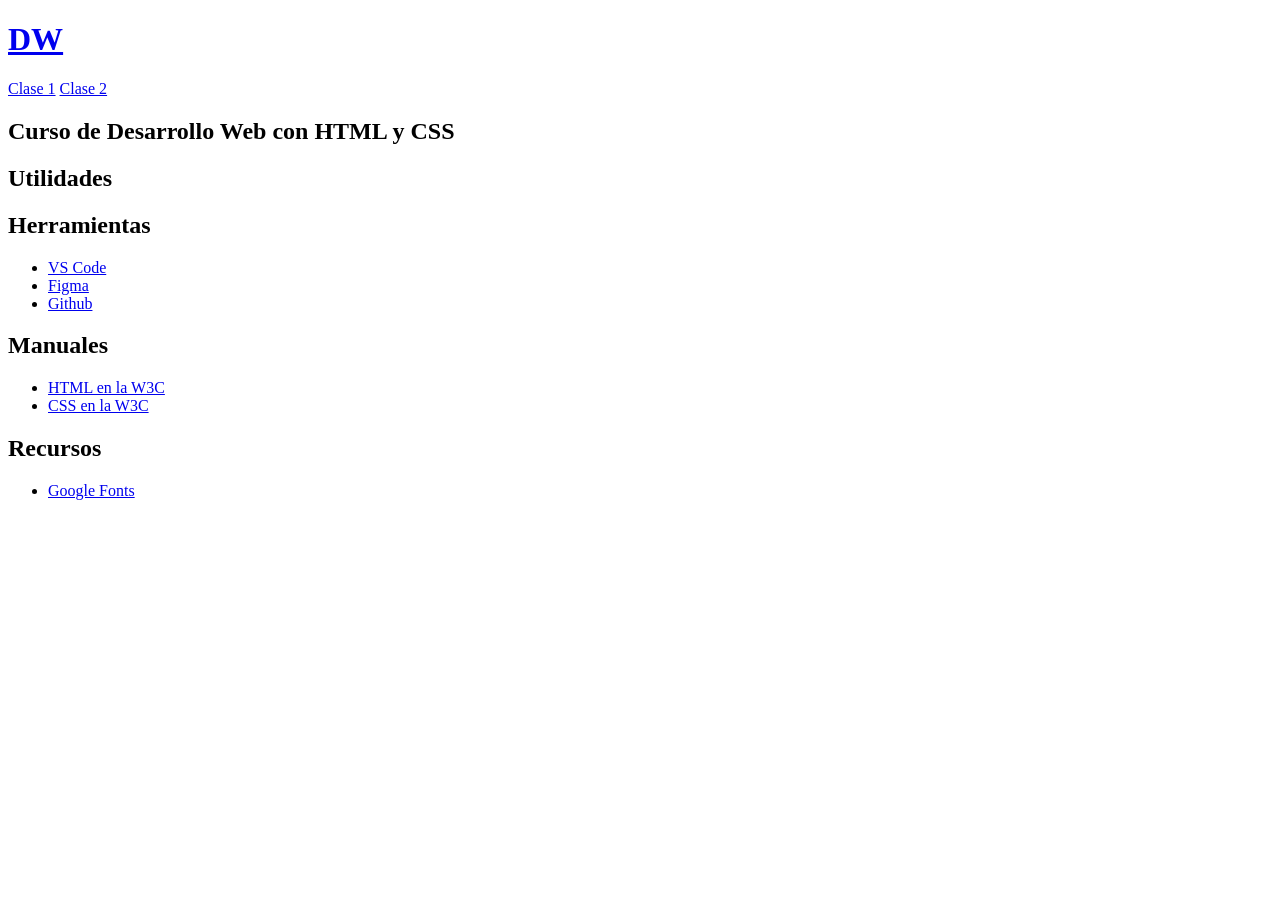
==== index.html @ 39ec7388 "Antes de la clase 2" ====
<!DOCTYPE html>
<html lang="es">
<head>
  <meta charset="UTF-8">
  <meta name="viewport" content="width=device-width, initial-scale=1.0">
  <title>Curso de Desarrollo Web con HTML y CSS</title>
</head>
<body>
  <header>
    <h1><a href="index.html">DW</a></h1>
    <nav>
      <a href="clase1.html">Clase 1</a>
      <a href="clase2.html">Clase 2</a>
    </nav>
  </header>

  <main>
    <section>
      <h1>Curso de Desarrollo Web con HTML y CSS</h1>
    </section>
    <section>
      <h1>Utilidades</h1>
      <h2>Herramientas</h2>
      <ul>
        <li><a href="https://code.visualstudio.com/" target="_blank" rel="noopener noreferrer">VS Code</a></li>
        <li><a href="https://figma.com/" target="_blank" rel="noopener noreferrer">Figma</a></li>
        <li><a href="https://github.com/" target="_blank" rel="noopener noreferrer">Github</a></li>
      </ul>
      <h2>Manuales</h2>
      <ul>
        <li><a href="https://www.w3schools.com/html/" target="_blank" rel="noopener noreferrer">HTML en la W3C</a></li>
        <li><a href="https://www.w3schools.com/css/" target="_blank" rel="noopener noreferrer">CSS en la W3C</a></li>
      </ul>
      <h2>Recursos</h2>
      <ul>
        <li><a href="https://fonts.google.com/" target="_blank" rel="noopener noreferrer">Google Fonts</a></li>
      </ul>
    </section>
  </main>
  <footer>

  </footer>
</body>
</html>
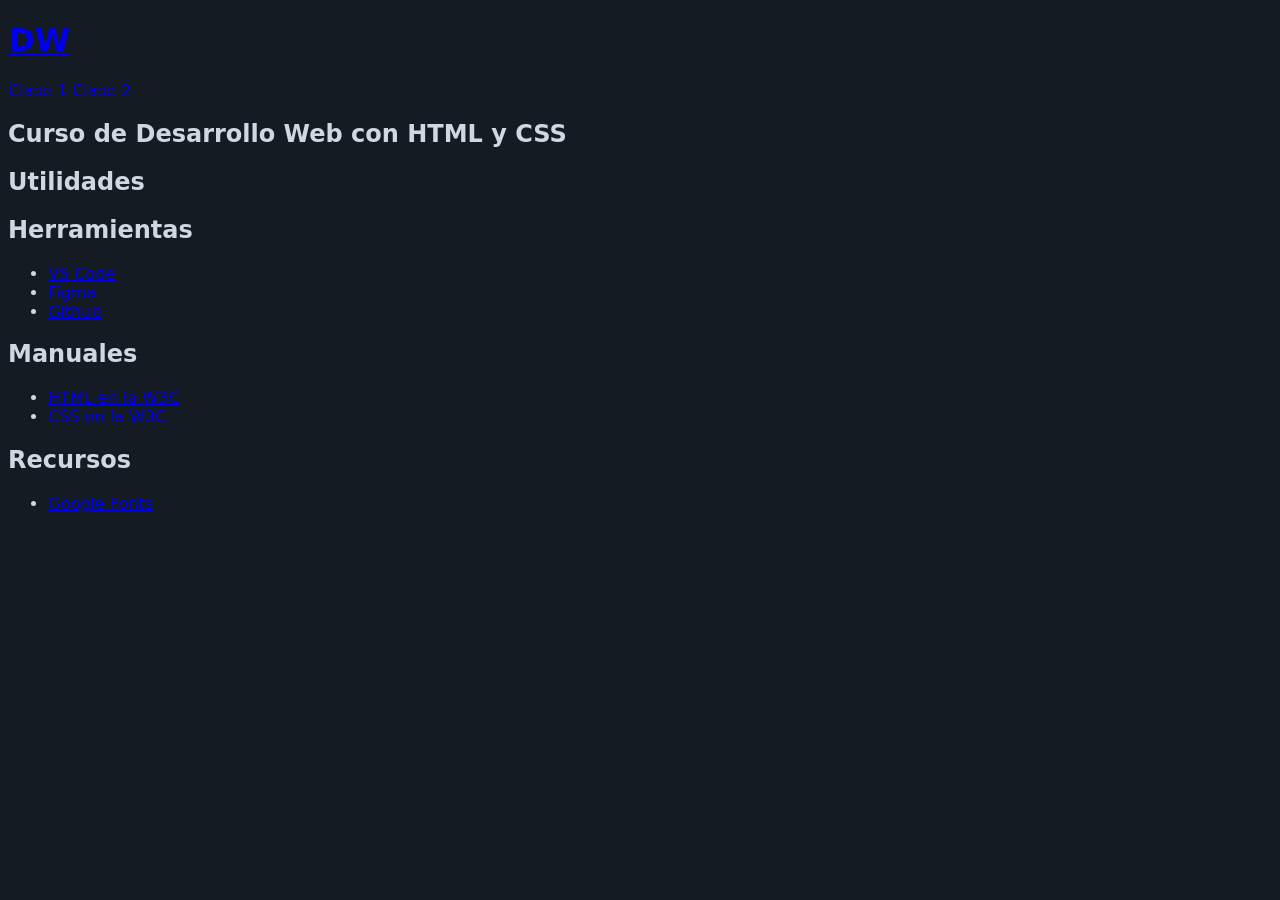
==== commit ba279ff8: "Clase 2" ====
--- a/index.html
+++ b/index.html
@@ -4,6 +4,7 @@
   <meta charset="UTF-8">
   <meta name="viewport" content="width=device-width, initial-scale=1.0">
   <title>Curso de Desarrollo Web con HTML y CSS</title>
+  <link rel="stylesheet" href="css/estilos.css">
 </head>
 <body>
   <header>
--- a/css/estilos.css
+++ b/css/estilos.css
@@ -0,0 +1,62 @@
+/* Mi hoja de estilos */
+/*
+selector {
+  propiedad: valor;
+}
+*/
+
+/* Variables */
+html {
+  --bg-color-200:hsl(214, 25%, 11%);
+  --bg-color-400:hsl(212, 19%, 16%);
+  --bg-color-400-75:hsl(212, 19%, 16%, 75%);
+  --bg-color-500:hsl(212, 19%, 25%);
+
+  --text-color:hsl(215, 25%, 85%);
+
+  --accent-color-200:hsl(22, 44%, 12%);
+  --accent-color-400:hsl(22, 100%, 65%);
+  --accent-color-500:hsl(22, 100%, 85%);
+
+  --font-family: system-ui, -apple-system, BlinkMacSystemFont, 'Segoe UI', Roboto, Oxygen, Ubuntu, Cantarell, 'Open Sans', 'Helvetica Neue', sans-serif;
+}
+
+* {
+  box-sizing: border-box;
+}
+
+body {
+  background-color: var(--bg-color-200);
+  color: var(--text-color);
+  font-family: var(--font-family);
+}
+
+/* Ejemplo de modelo de caja en clase 2 */
+/* Usamos el selector de clase */
+.modelo-de-caja {
+  background-color: var(--bg-color-500);
+  padding: 16px;
+  border: 5px solid var(--accent-color-400) ; /* grosor de línea / estilo del borde / color del borde */
+  margin-top: 16px;
+  margin-right: auto;
+  margin-bottom: 16px;
+  margin-left: auto;
+  /* top right bottom left */
+  margin: 16px auto 16px auto;
+  /* top y bottom / right y left */
+  margin: 16px auto;
+  /* top / right y left / bottom */
+  margin: 16px auto 32px;
+
+  /* Tamaño del elemento */
+  width: min(350px, 75%);
+  min-height: 250px;
+}
+
+.item-1 {
+  box-sizing: content-box; /* Padding y Border suman al tamaño final del elemento */
+}
+
+.item-2 {
+  box-sizing: border-box; /* Ni padding, ni border suman para el tamaño final del elemento. */
+}
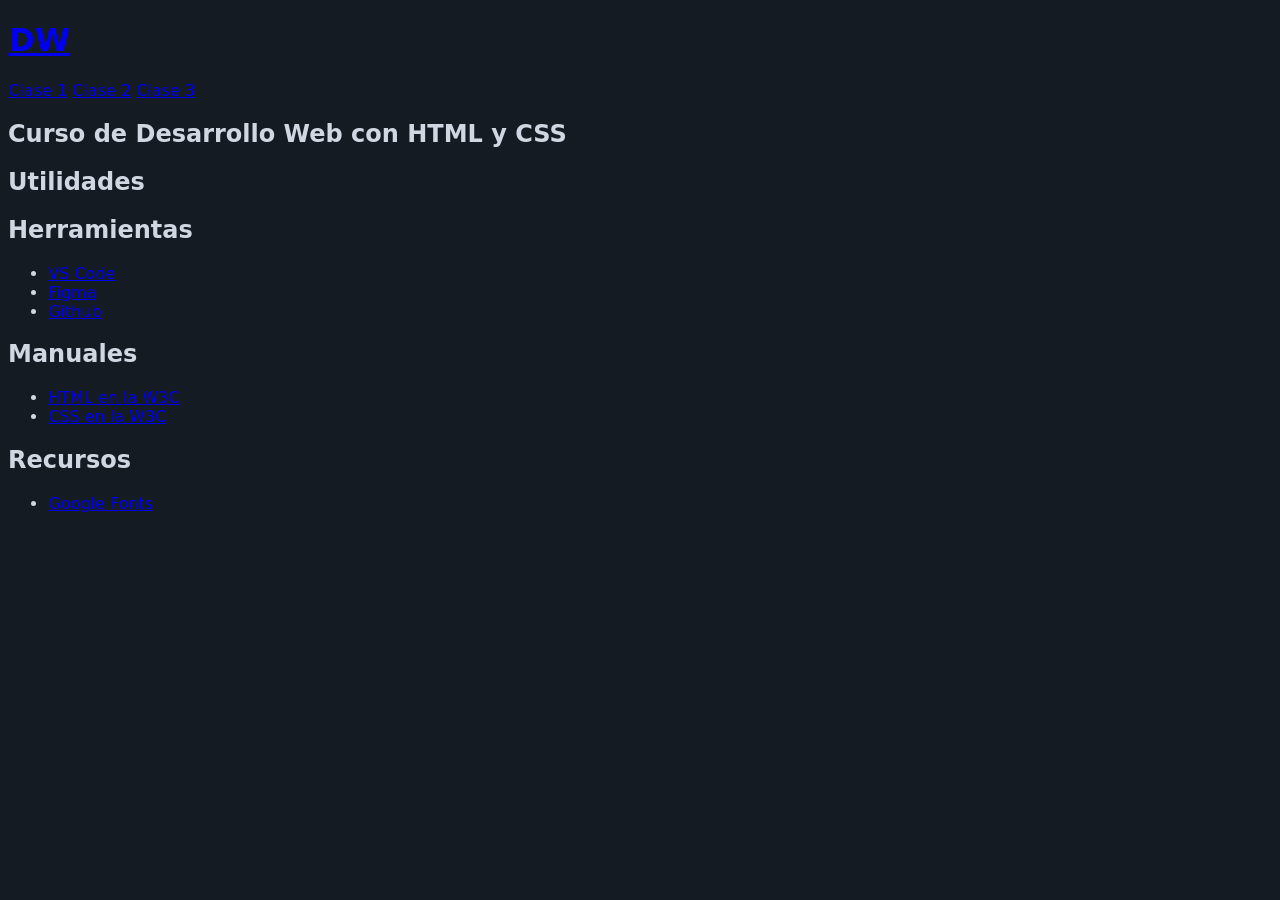
==== commit 8c36055e: "Antes de la clase 3" ====
--- a/index.html
+++ b/index.html
@@ -12,9 +12,9 @@
     <nav>
       <a href="clase1.html">Clase 1</a>
       <a href="clase2.html">Clase 2</a>
+      <a href="clase3.html">Clase 3</a>
     </nav>
   </header>
-
   <main>
     <section>
       <h1>Curso de Desarrollo Web con HTML y CSS</h1>
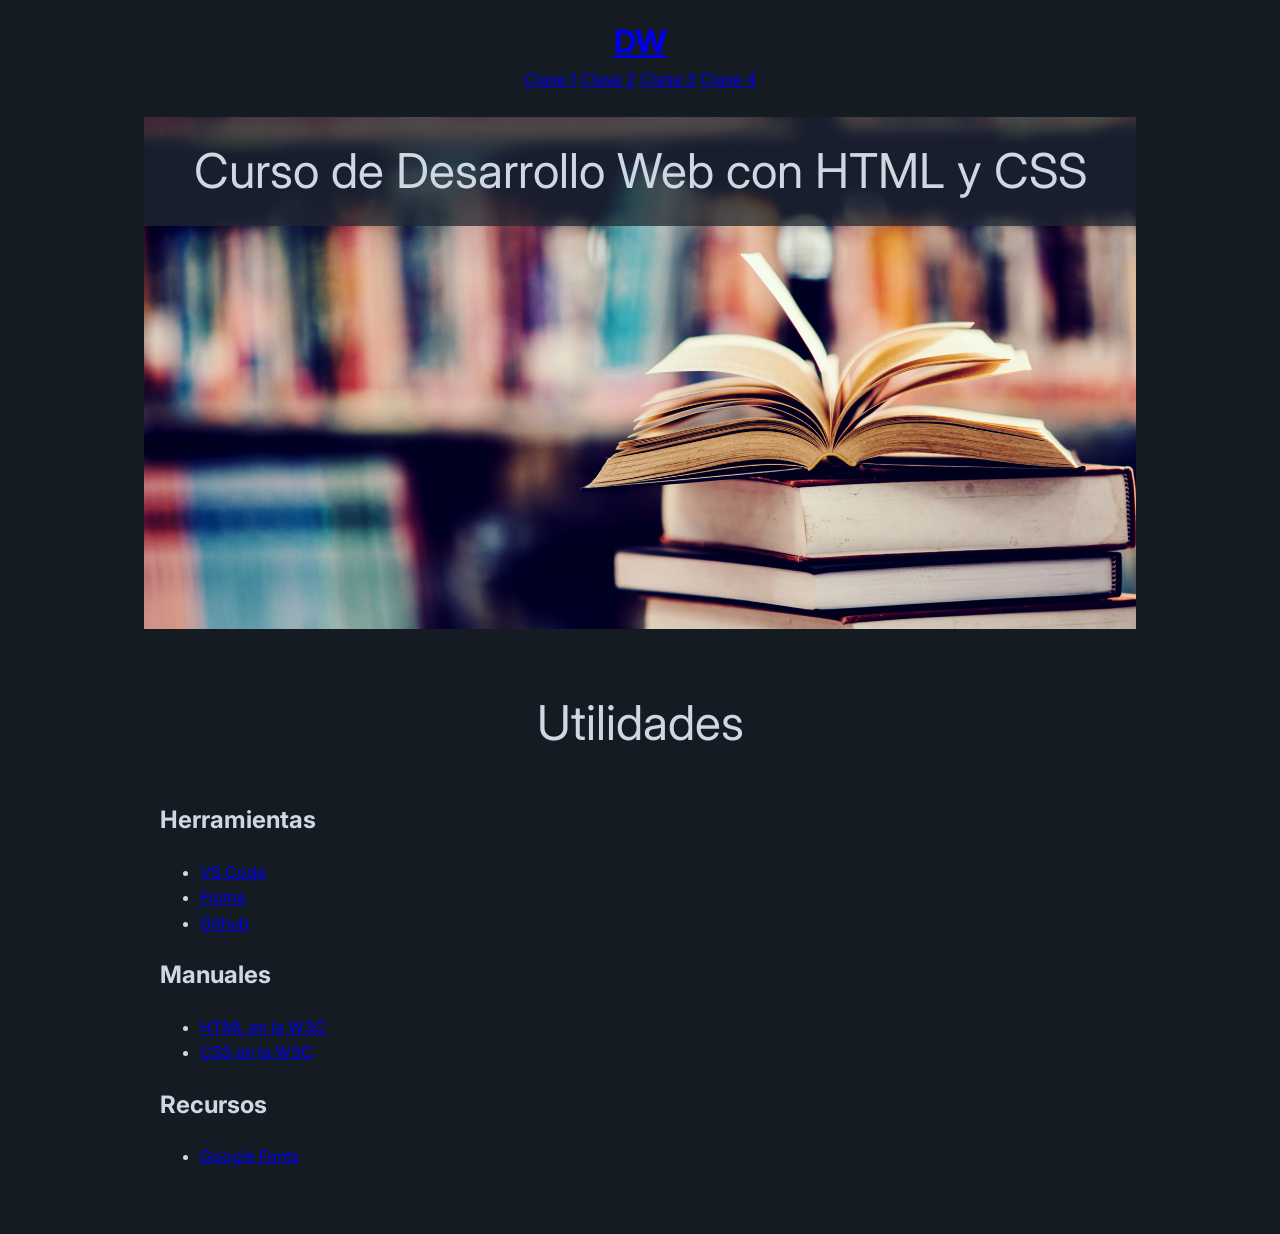
==== commit 161deea5: "Antes de la clase 4" ====
--- a/index.html
+++ b/index.html
@@ -13,10 +13,11 @@
       <a href="clase1.html">Clase 1</a>
       <a href="clase2.html">Clase 2</a>
       <a href="clase3.html">Clase 3</a>
+      <a href="clase4.html">Clase 4</a>
     </nav>
   </header>
   <main>
-    <section>
+    <section id="bienvenida">
       <h1>Curso de Desarrollo Web con HTML y CSS</h1>
     </section>
     <section>
--- a/css/estilos.css
+++ b/css/estilos.css
@@ -1,26 +1,31 @@
-/* Mi hoja de estilos */
-/*
-selector {
-  propiedad: valor;
-}
-*/
+/* Tipografía Inter desde Google Fonts */
+@import url('https://fonts.googleapis.com/css2?family=Inter:ital,opsz,wght@0,14..32,100..900;1,14..32,100..900&display=swap');
 
 /* Variables */
 html {
+  /* Colores para el fondo */
   --bg-color-200:hsl(214, 25%, 11%);
   --bg-color-400:hsl(212, 19%, 16%);
   --bg-color-400-75:hsl(212, 19%, 16%, 75%);
   --bg-color-500:hsl(212, 19%, 25%);
-
+  /* Color del texto */
   --text-color:hsl(215, 25%, 85%);
-
+  /* Colores de acento */
   --accent-color-200:hsl(22, 44%, 12%);
   --accent-color-400:hsl(22, 100%, 65%);
   --accent-color-500:hsl(22, 100%, 85%);
+  /* Familia tipográfica */
+  --font-family: "Inter", sans-serif;
+  /* Tamaños para los contenedores */
 
-  --font-family: system-ui, -apple-system, BlinkMacSystemFont, 'Segoe UI', Roboto, Oxygen, Ubuntu, Cantarell, 'Open Sans', 'Helvetica Neue', sans-serif;
 }
 
+/* rem, root em, 1rem = 16px
+  Regla de 8 puntos.
+  Regla de 4 puntos.
+*/
+
+/* Estilos generales */
 * {
   box-sizing: border-box;
 }
@@ -29,14 +34,71 @@
   background-color: var(--bg-color-200);
   color: var(--text-color);
   font-family: var(--font-family);
+  margin: 0;
+  line-height: 1.6; /* Cuerpo + 60% */
 }
+
+img {
+  width: 100%;
+}
+
+/* Estilos para el header */
+header {
+  padding: 1rem 0 1.5rem;
+  text-align: center;
+}
+
+header h1 {
+  margin: 0;
+}
+
+/* Estilos para el main y las secciones */
+main {
+  width: min(62rem, 100%);
+  margin: 0 auto;
+}
+
+section {
+  padding: 1rem;
+}
+
+section h1 {
+  text-align: center; /* Alineación del texto */
+  font-size: 3rem; /* Tamaño del cuerpo de la tipografía */
+  font-style: normal; /* Inclinación del eje de la tipografía */
+  font-weight: 400; /* Grosor de la línea */
+}
+
+#bienvenida {
+  background-image: url('../img/bienvenida.jpg');
+  background-size: cover;
+  min-height: 32rem;
+  padding: 0;
+}
+
+#bienvenida h1 {
+  background-color: var(--bg-color-400-75);
+  padding: 1rem;
+  margin: 0;
+}
+
+/* Estilos para el footer */
+footer {
+  padding: 1rem;
+}
+
 
 /* Ejemplo de modelo de caja en clase 2 */
 /* Usamos el selector de clase */
 .modelo-de-caja {
+  /* Color del fondo */
   background-color: var(--bg-color-500);
+  /* Margen interno */
   padding: 16px;
+  /* Borde */
   border: 5px solid var(--accent-color-400) ; /* grosor de línea / estilo del borde / color del borde */
+
+  /* Diferentes formas de aplicar margen externo y el centrado del contenedor usando margin */
   margin-top: 16px;
   margin-right: auto;
   margin-bottom: 16px;
@@ -51,6 +113,9 @@
   /* Tamaño del elemento */
   width: min(350px, 75%);
   min-height: 250px;
+
+  /* Bordes redondeados */
+  border-radius: 16px;
 }
 
 .item-1 {
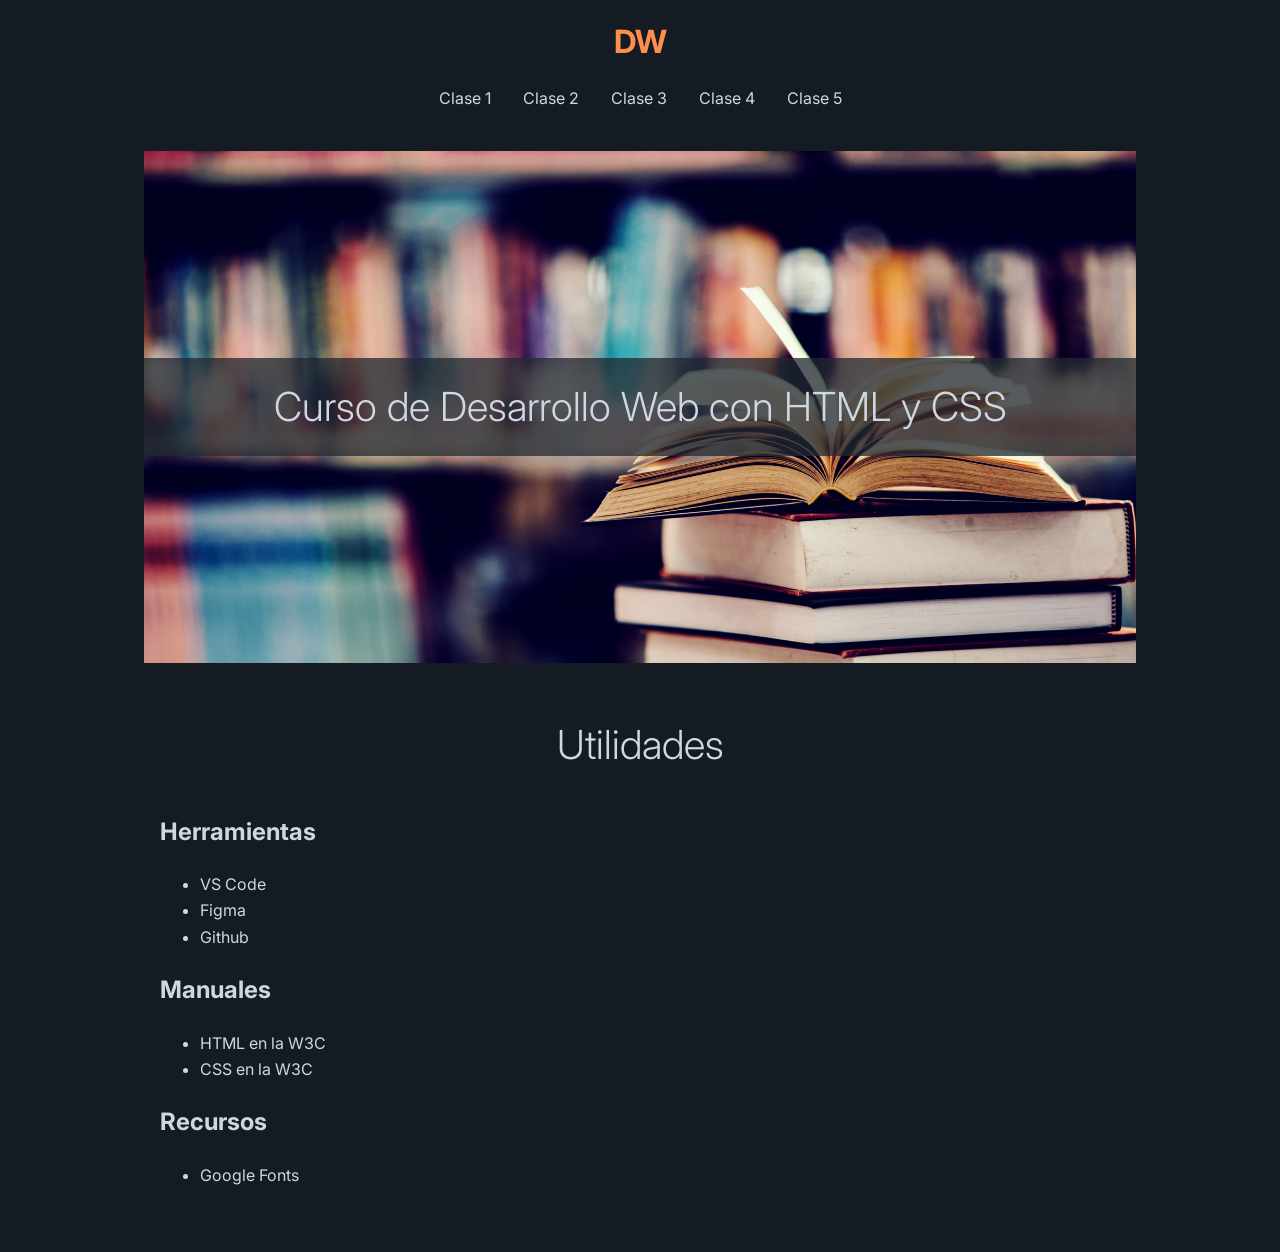
==== commit 8955f0ff: "Clase 4" ====
--- a/index.html
+++ b/index.html
@@ -8,12 +8,15 @@
 </head>
 <body>
   <header>
-    <h1><a href="index.html">DW</a></h1>
+    <h1><a href="index.html" class="principal">DW</a></h1>
     <nav>
-      <a href="clase1.html">Clase 1</a>
-      <a href="clase2.html">Clase 2</a>
-      <a href="clase3.html">Clase 3</a>
-      <a href="clase4.html">Clase 4</a>
+      <ul>
+        <li><a href="clase1.html">Clase 1</a></li>
+        <li><a href="clase2.html">Clase 2</a></li>
+        <li><a href="clase3.html">Clase 3</a></li>
+        <li><a href="clase4.html">Clase 4</a></li>
+        <li><a href="clase5.html">Clase 5</a></li>
+      </ul>
     </nav>
   </header>
   <main>
--- a/css/estilos.css
+++ b/css/estilos.css
@@ -16,8 +16,6 @@
   --accent-color-500:hsl(22, 100%, 85%);
   /* Familia tipográfica */
   --font-family: "Inter", sans-serif;
-  /* Tamaños para los contenedores */
-
 }
 
 /* rem, root em, 1rem = 16px
@@ -35,7 +33,7 @@
   color: var(--text-color);
   font-family: var(--font-family);
   margin: 0;
-  line-height: 1.6; /* Cuerpo + 60% */
+  line-height: 1.65; /* Cuerpo + 60% */
 }
 
 img {
@@ -52,6 +50,48 @@
   margin: 0;
 }
 
+/* Lista con links en el header */
+header ul {
+  list-style: none;
+  padding: 0;
+  display: flex;
+  flex-direction: row;
+  gap: 2rem;
+  justify-content: center;
+  align-items: stretch;
+}
+
+/* Links generales */
+/* En reposo :link / Visitado :visited*/
+a:link,
+a:visited {
+  color: var(--text-color);
+  text-decoration: none;
+}
+
+/* Hover :hover / Active :active */
+a:hover,
+a:active {
+  color: var(--accent-color-400);
+}
+
+/* On focus */
+
+
+/* Links principales */
+a.principal:link,
+a.principal:visited {
+  color: var(--accent-color-400);
+  text-decoration: none;
+}
+
+/* Hover :hover / Active :active */
+a.principal:hover,
+a.principal:active {
+  color: var(--accent-color-500);
+}
+
+
 /* Estilos para el main y las secciones */
 main {
   width: min(62rem, 100%);
@@ -64,9 +104,9 @@
 
 section h1 {
   text-align: center; /* Alineación del texto */
-  font-size: 3rem; /* Tamaño del cuerpo de la tipografía */
+  font-size: 2.5rem; /* Tamaño del cuerpo de la tipografía */
   font-style: normal; /* Inclinación del eje de la tipografía */
-  font-weight: 400; /* Grosor de la línea */
+  font-weight: 300; /* Grosor de la línea */
 }
 
 #bienvenida {
@@ -74,6 +114,14 @@
   background-size: cover;
   min-height: 32rem;
   padding: 0;
+
+  display: flex;
+
+  flex-direction: column;
+  justify-content: center;
+  align-items: stretch;
+  
+  gap: 0;
 }
 
 #bienvenida h1 {
@@ -88,7 +136,7 @@
 }
 
 
-/* Ejemplo de modelo de caja en clase 2 */
+/* Ejemplo de modelo de caja en clase 2 y clase 3 */
 /* Usamos el selector de clase */
 .modelo-de-caja {
   /* Color del fondo */
@@ -124,4 +172,37 @@
 
 .item-2 {
   box-sizing: border-box; /* Ni padding, ni border suman para el tamaño final del elemento. */
+}
+
+/* Clase 4: Flexbox */
+/* Fila */
+.contenedor-flex-row {
+  background-color: var(--bg-color-500);
+  margin-bottom: 2rem;
+  padding: 1rem;
+  min-height: 32rem;
+  display: flex; /* Convierte el contenedor a un contenedor flexible */
+  flex-direction: row; /* Controla la dirección del eje principal */
+  gap: 0; /* solamente agrega un espacio de distancia entre los elementos */
+  justify-content: space-between; /* Controla el eje principal */
+  align-items: center; /* Controla el eje secundario */
+}
+
+.item {
+  border: 0.2rem solid var(--accent-color-400);
+  padding: 2rem;
+}
+
+/* Columna */
+.contenedor-flex-column {
+  background-color: var(--bg-color-500);
+  padding: 1rem;
+  min-height: 42rem;
+  text-align: center;
+
+  display: flex;
+  flex-direction: column;
+  gap: 1rem;
+  justify-content: center;
+  align-items: stretch;
 }
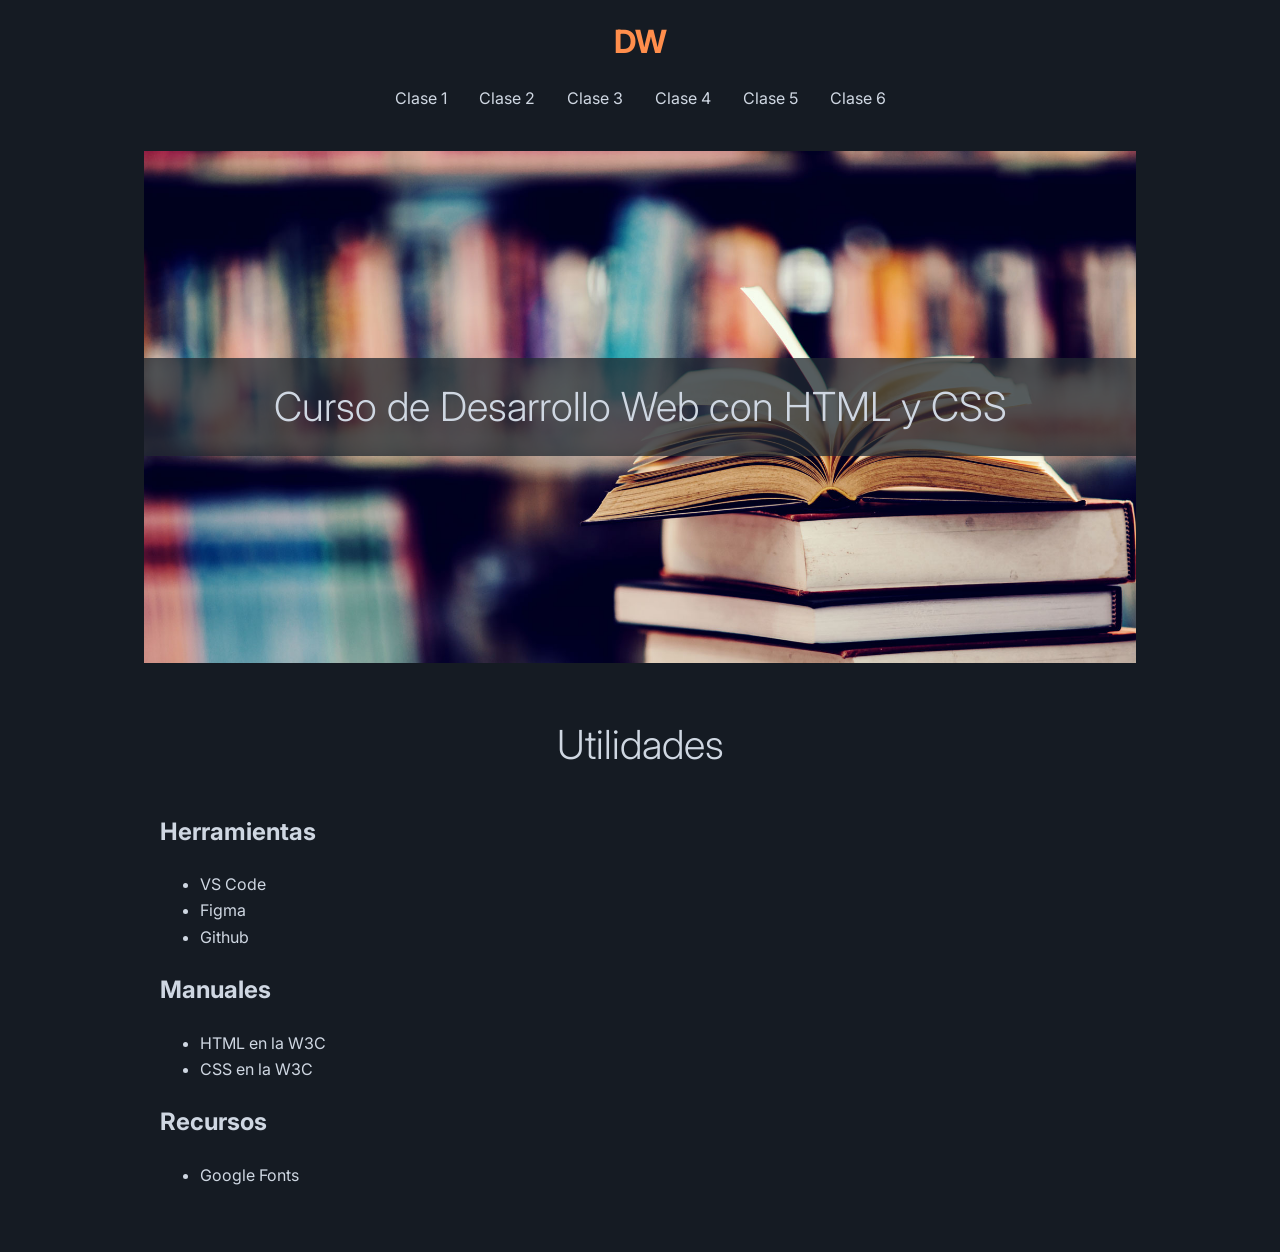
==== commit 5b2efea0: "Antes de la clase 6" ====
--- a/index.html
+++ b/index.html
@@ -16,6 +16,7 @@
         <li><a href="clase3.html">Clase 3</a></li>
         <li><a href="clase4.html">Clase 4</a></li>
         <li><a href="clase5.html">Clase 5</a></li>
+        <li><a href="clase6.html">Clase 6</a></li>
       </ul>
     </nav>
   </header>
--- a/css/estilos.css
+++ b/css/estilos.css
@@ -205,4 +205,84 @@
   gap: 1rem;
   justify-content: center;
   align-items: stretch;
-}+}
+
+/* Clase 5 */
+
+/* Resolución del ejercicio de Novedades */
+/* Quitamos el margin de todos los elementos que componen el contenedor-novedades */
+.contenedor-novedades * {
+  margin: 0;
+}
+
+/* Crear el display flex para el catálogo */
+.contenedor-novedades {
+  display: flex;
+  flex-direction: row;
+  justify-content: space-between;
+  align-items: stretch;
+  gap: 1rem;
+}
+
+/* Display flex para los elementos dentro de los artículos */
+.contenedor-novedades article {
+  width: 12rem;
+  text-align: center;
+
+  display: flex;
+  flex-direction: column;
+  justify-content: space-between;
+  align-items: stretch;
+  gap: 0.5rem;
+}
+
+/* Estilos para el título del libro */
+.contenedor-novedades article h2 {
+  font-size: 1rem;
+}
+/* Estilos para el autor del libro */
+.contenedor-novedades article h3 {
+  font-weight: 400;
+}
+
+/* Contenedor de los botones */
+.contenedor-btn {
+  display: flex;
+  flex-direction: column;
+  gap: 0.5rem;
+}
+
+/* Links para los artículos */
+/* :link / :visited */
+a.btn-outline:link,
+a.btn-outline:visited {
+  border: 0.15rem solid var(--bg-color-500);
+  padding: 0.4rem 0;
+  border-radius: 0.5rem;
+  font-size: 0.9rem;
+}
+
+a.btn-fill:link,
+a.btn-fill:visited {
+  border: 0.15rem solid var(--bg-color-500);
+  background-color: var(--bg-color-400);
+  padding: 0.4rem 0;
+  border-radius: 0.5rem;
+  font-size: 0.9rem;
+}
+
+/* :hover / :active */
+a.btn-outline:hover,
+a.btn-outline:active {
+  border: 0.15rem solid var(--accent-color-400);
+  background-color: var(--bg-color-400);
+}
+
+a.btn-fill:hover,
+a.btn-fill:active {
+  border: 0.15rem solid var(--accent-color-400);
+  background-color: var(--accent-color-400);
+  color: var(--bg-color-200);
+}
+
+/*  */
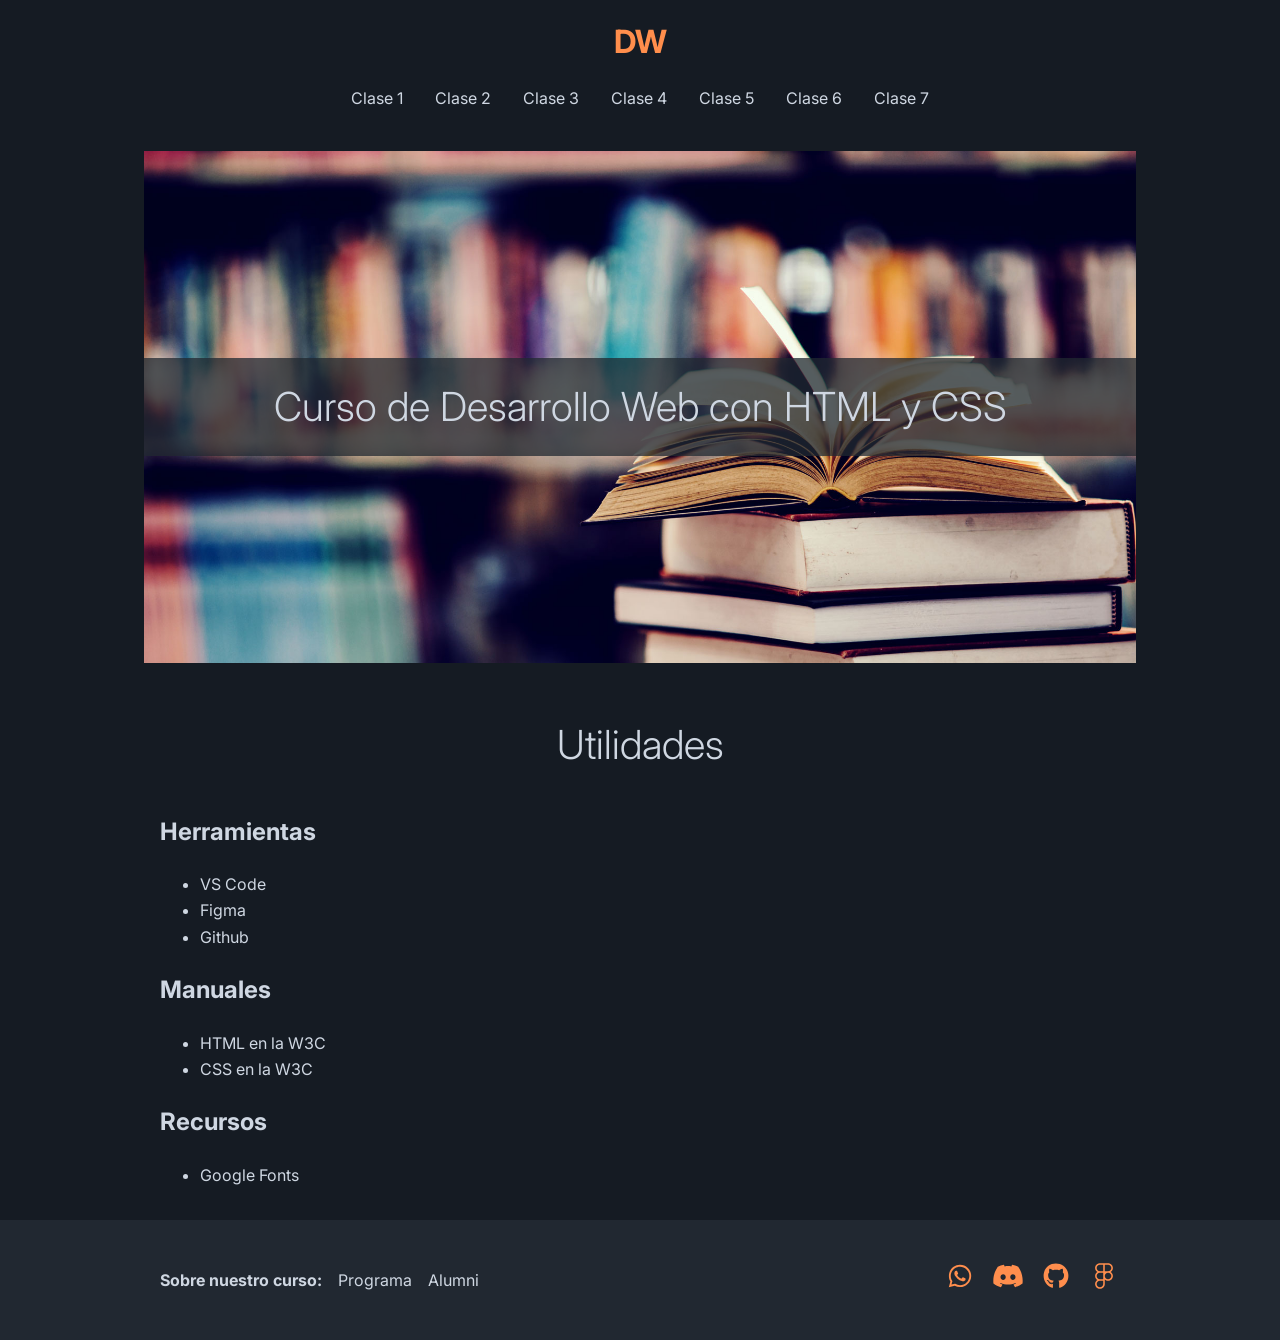
==== commit 8c06f5f4: "Clase 7" ====
--- a/index.html
+++ b/index.html
@@ -17,6 +17,7 @@
         <li><a href="clase4.html">Clase 4</a></li>
         <li><a href="clase5.html">Clase 5</a></li>
         <li><a href="clase6.html">Clase 6</a></li>
+        <li><a href="clase7.html">Clase 7</a></li>
       </ul>
     </nav>
   </header>
@@ -44,7 +45,32 @@
     </section>
   </main>
   <footer>
+    <div class="contenedor-footer">
+      <nav>
+        <ul>
+          <li><h1>Sobre nuestro curso:</h1></li>
+          <li>
+            <a href="https://www.educacionit.com/curso-de-html" target="_blank" rel="noopener noreferrer">Programa</a>
+          </li>
 
+          <li><a href="https://alumni.education/" target="_blank" rel="noopener noreferrer">Alumni</a></li>
+        </ul>
+      </nav>
+
+      <nav>
+        <ul>
+          <li>
+            <a href="https://wa.me/5491152638148" target="_blank" rel="noopener noreferrer">
+              <img src="img/whatsapp-brands-solid-full.svg" alt="Contacto a través de Nuestro Whatsapp" aria-label="Podés contactarnos a través de Whatsapp">
+            </a>
+          </li>
+
+          <li><a href="" target="_blank" rel="noopener noreferrer"><img src="img/discord-brands-solid-full.svg" alt="Unirme al servidor de Discord"></a></li>
+          <li><a href="https://github.com/manuelfernandezdg/84576" target="_blank" rel="noopener noreferrer"><img src="img/github-brands-solid-full.svg" alt="Visitar el repositorio del curso"></a></li>
+          <li><a href="" target="_blank" rel="noopener noreferrer"><img src="img/figma-brands-solid-full.svg" alt="Nuestro proyecto en Figma"></a></li>
+        </ul>
+      </nav>
+    </div>
   </footer>
 </body>
 </html>
--- a/css/estilos.css
+++ b/css/estilos.css
@@ -26,12 +26,22 @@
 /* Estilos generales */
 * {
   box-sizing: border-box;
+  font-family: var(--font-family);
+}
+
+a:focus {
+  outline: 0.2rem solid var(--accent-color-400);
+  outline-offset: 0.5rem;
+}
+
+a:focus:not(:focus-visible),
+button:focus:not(:focus-visible) {
+  outline: none;
 }
 
 body {
   background-color: var(--bg-color-200);
   color: var(--text-color);
-  font-family: var(--font-family);
   margin: 0;
   line-height: 1.65; /* Cuerpo + 60% */
 }
@@ -285,4 +295,117 @@
   color: var(--bg-color-200);
 }
 
-/*  */+/* Clase 6, Formularios */
+#formulario form {
+  border: 0.2rem solid var(--accent-color-400);
+  padding: 2rem;
+  border-radius: 1rem;
+
+  width: min(25rem, 100%);
+  margin: 0 auto;
+
+  display: flex;
+  flex-direction: column;
+  justify-content: flex-start;
+  align-items: stretch;
+  gap: 0.5rem;
+}
+
+#formulario h2 {
+  margin: 0;
+}
+
+#formulario form span {
+  margin-bottom: 0.5rem;
+  text-align: right;
+  color: var(--accent-color-400);
+}
+
+#formulario form input,
+#formulario form button {
+  padding: 0.8rem 1rem;
+  border-radius: 0.5rem;
+  font-size: 1rem;
+  border: 0.2rem solid var(--bg-color-500);
+}
+
+#formulario form button {
+  background-color: var(--bg-color-500);
+  color: var(--text-color);
+  font-weight: 600;
+}
+
+#formulario form button:hover {
+  background-color: var(--accent-color-400);
+  color: var(--bg-color-200);
+  border-color: var(--accent-color-400);
+  cursor: pointer;
+}
+
+#formulario form input:focus,
+#formulario form button:focus {
+  outline: 0.2rem solid var(--accent-color-400);
+}
+
+/* Clase 7 */
+footer * {
+  margin: 0;
+}
+
+footer {
+  background-color: var(--bg-color-400);
+  padding: 0;
+}
+
+.contenedor-footer {
+  width: min(62rem, 100%);
+  margin: 0 auto;
+
+  padding: 2.5rem 1rem;
+  display: flex;
+  justify-content: space-between;
+  align-items: center;
+}
+
+.contenedor-footer ul {
+  list-style: none;
+  padding: 0;
+  display: flex;
+  align-items: center;
+  gap: 1rem;
+}
+
+.contenedor-footer h1 {
+  font-size: 1rem;
+}
+
+.contenedor-footer img {
+  width: 2rem;
+}
+
+/* Accesibilidad */
+/* Screen Reader Only */
+.sr-only {
+  position: absolute;
+  top: -4000px;
+  left: -4000px;
+  display: block;
+  overflow: hidden;
+  height: 1px;
+  width: 1px;
+}
+
+a.accesibilidad:link,
+a.accesibilidad:visited {
+  background-image: url('../img/instagram-brands-solid-full.svg');
+  background-repeat: no-repeat;
+  background-size: cover;
+  display: block;
+  width: 3rem;
+  aspect-ratio: 1;
+}
+
+a.accesibilidad:hover,
+a.accesibilidad:active {
+  background-image: url('../img/github-brands-solid-full.svg');
+}
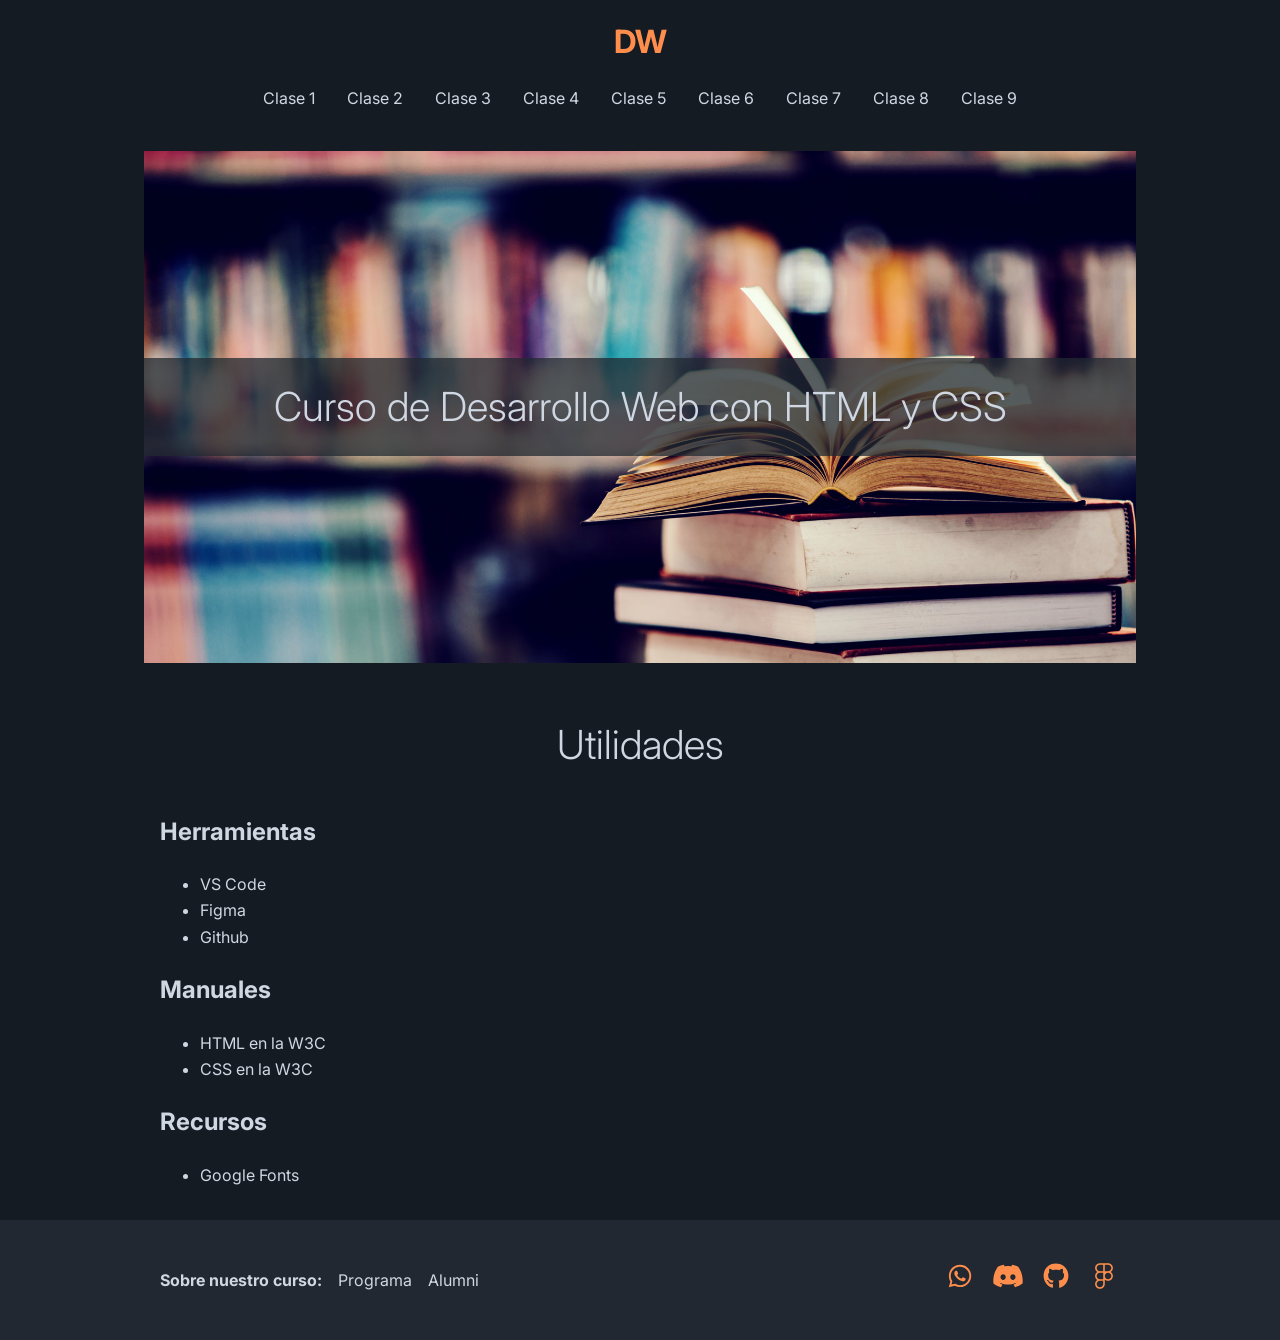
==== commit ba0d0b6f: "Clase 8" ====
--- a/index.html
+++ b/index.html
@@ -18,6 +18,8 @@
         <li><a href="clase5.html">Clase 5</a></li>
         <li><a href="clase6.html">Clase 6</a></li>
         <li><a href="clase7.html">Clase 7</a></li>
+        <li><a href="clase8.html">Clase 8</a></li>
+        <li><a href="clase9.html">Clase 9</a></li>
       </ul>
     </nav>
   </header>
--- a/css/estilos.css
+++ b/css/estilos.css
@@ -29,14 +29,9 @@
   font-family: var(--font-family);
 }
 
-a:focus {
+a:focus-visible {
   outline: 0.2rem solid var(--accent-color-400);
   outline-offset: 0.5rem;
-}
-
-a:focus:not(:focus-visible),
-button:focus:not(:focus-visible) {
-  outline: none;
 }
 
 body {
@@ -322,11 +317,17 @@
 }
 
 #formulario form input,
-#formulario form button {
+#formulario form button,
+#formulario form select,
+#formulario form textarea {
   padding: 0.8rem 1rem;
   border-radius: 0.5rem;
   font-size: 1rem;
   border: 0.2rem solid var(--bg-color-500);
+}
+
+#formulario form textarea {
+  min-height: 12rem;
 }
 
 #formulario form button {
@@ -342,8 +343,14 @@
   cursor: pointer;
 }
 
-#formulario form input:focus,
-#formulario form button:focus {
+button {
+  outline: none;
+}
+
+#formulario form input:focus-visible,
+#formulario form button:focus-visible,
+#formulario form select:focus-visible,
+#formulario form textarea:focus-visible {
   outline: 0.2rem solid var(--accent-color-400);
 }
 
@@ -384,6 +391,12 @@
 }
 
 /* Accesibilidad */
+.contenedor-accesibilidad {
+  display: flex;
+  justify-content: center;
+  gap: 2rem;
+}
+
 /* Screen Reader Only */
 .sr-only {
   position: absolute;
@@ -397,7 +410,6 @@
 
 a.accesibilidad:link,
 a.accesibilidad:visited {
-  background-image: url('../img/instagram-brands-solid-full.svg');
   background-repeat: no-repeat;
   background-size: cover;
   display: block;
@@ -407,5 +419,39 @@
 
 a.accesibilidad:hover,
 a.accesibilidad:active {
-  background-image: url('../img/github-brands-solid-full.svg');
+  display: block;
+}
+
+a.notificaciones:link,
+a.notificaciones:visited {
+  background-image: url('../img/notifications-outline.svg');
+}
+
+a.notificaciones:hover,
+a.notificaciones:active {
+  background-image: url('../img/notifications-fill.svg');
+}
+
+a.favoritos:link,
+a.favoritos:visited {
+  background-image: url('../img/favorite-outline.svg');
+}
+
+a.favoritos:hover,
+a.favoritos:active {
+  background-image: url('../img/favorite-fill.svg');
+}
+
+a.home:link,
+a.home:visited {
+  background-image: url('../img/home-outline.svg');
+}
+
+a.home:hover,
+a.home:active {
+  background-image: url('../img/home-fill.svg');
+}
+
+video {
+  width: 100%;
 }
